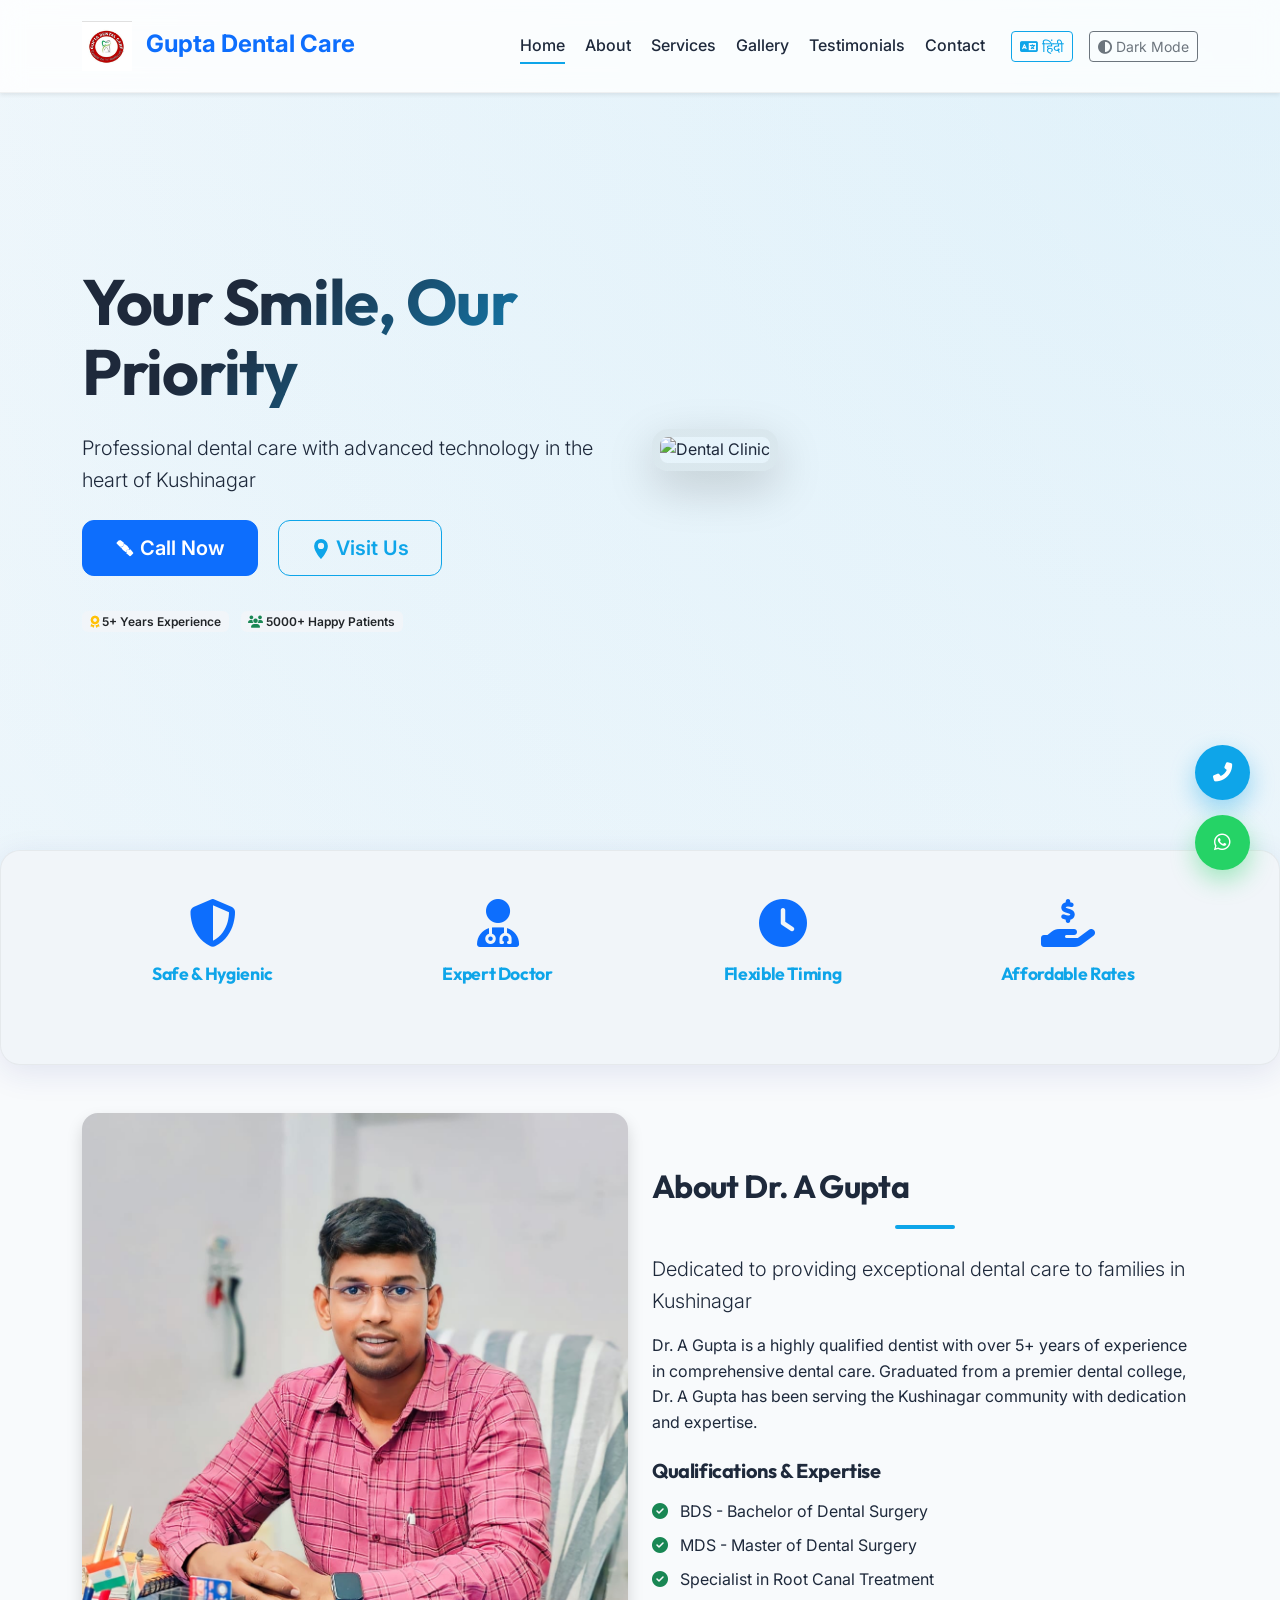
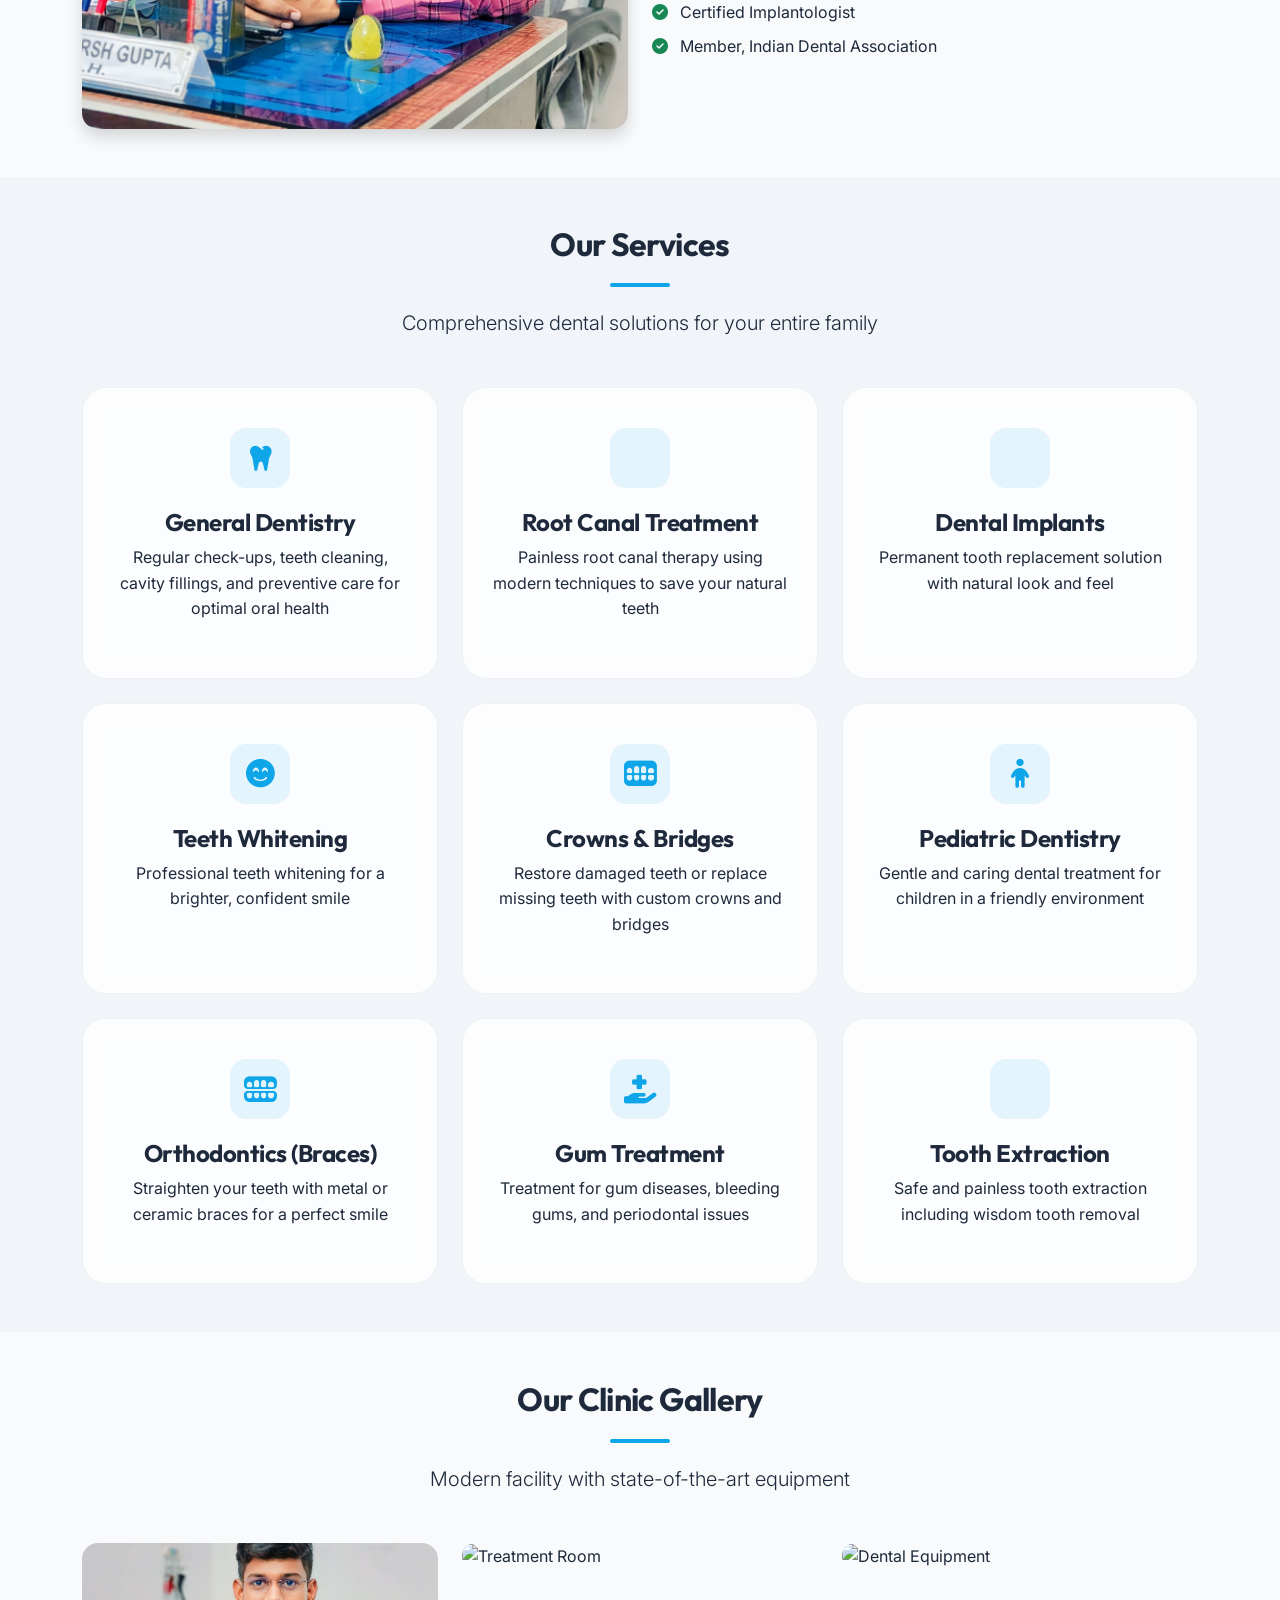
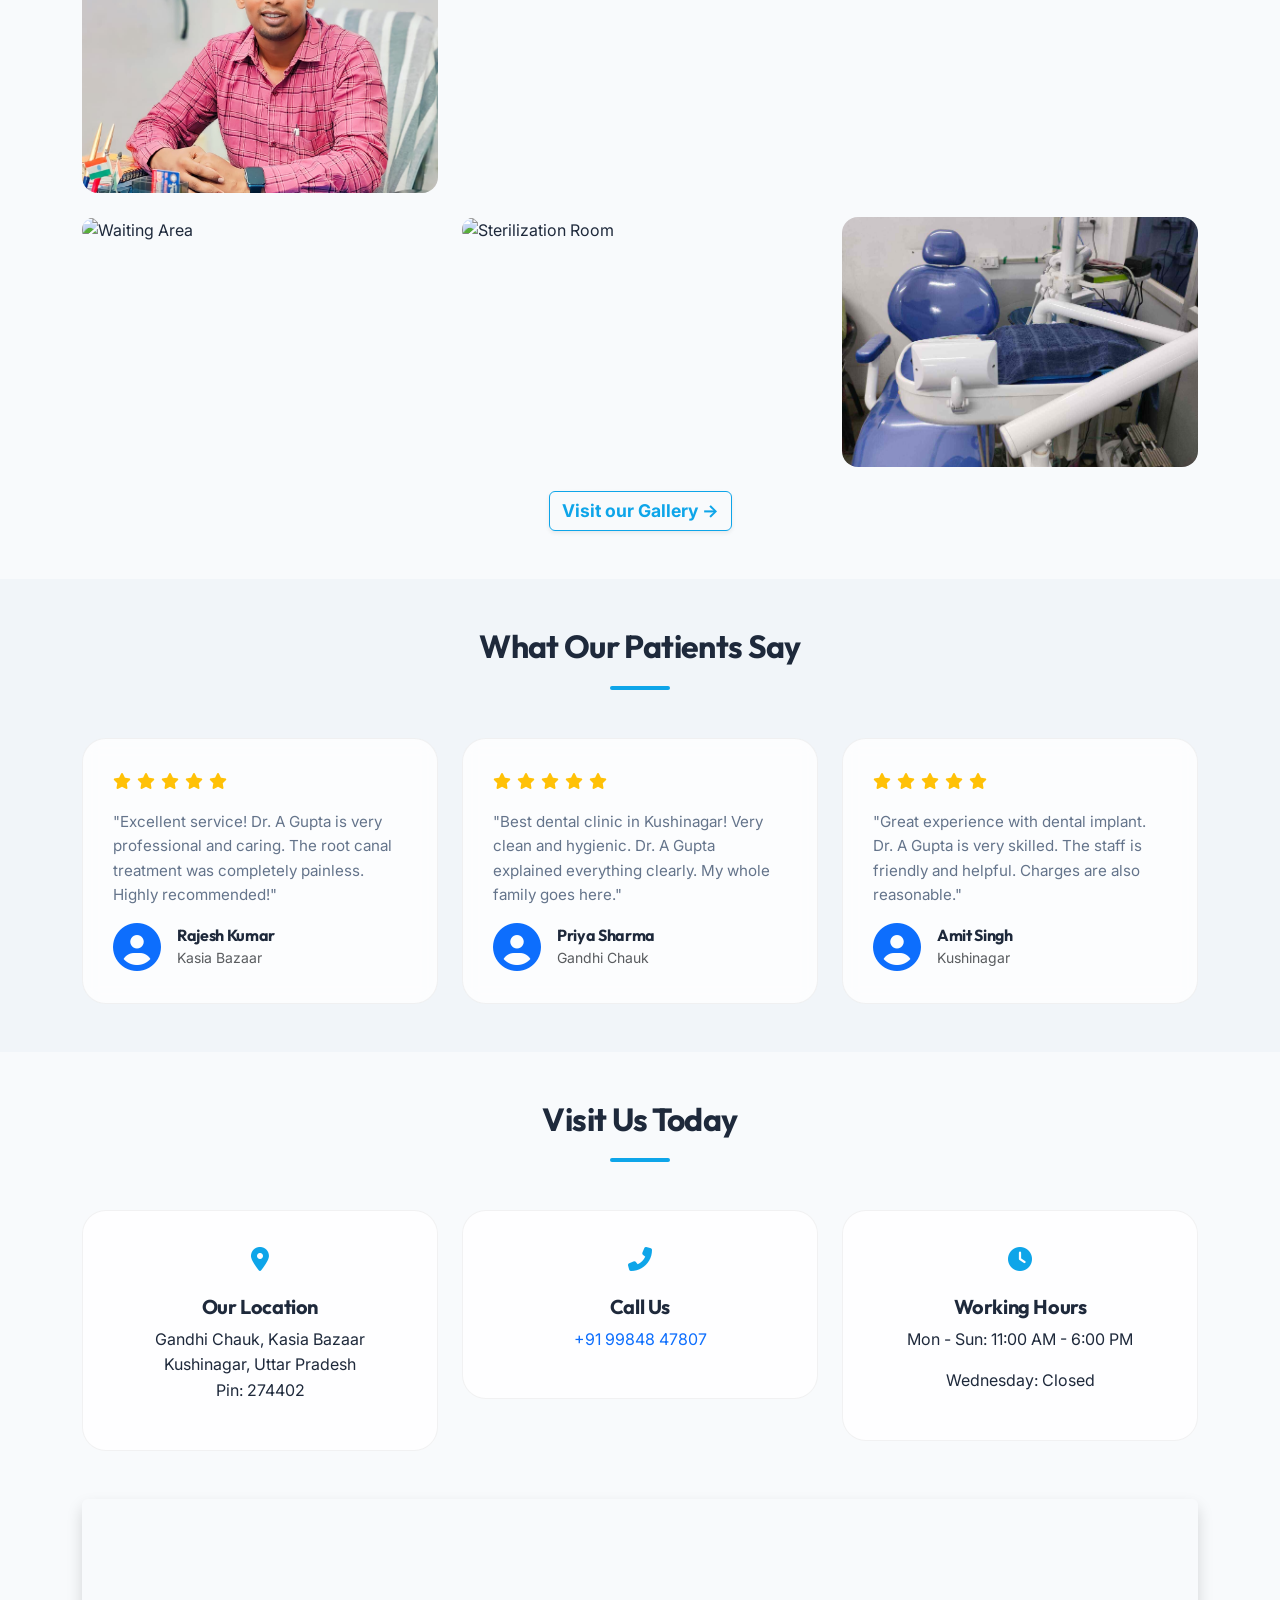
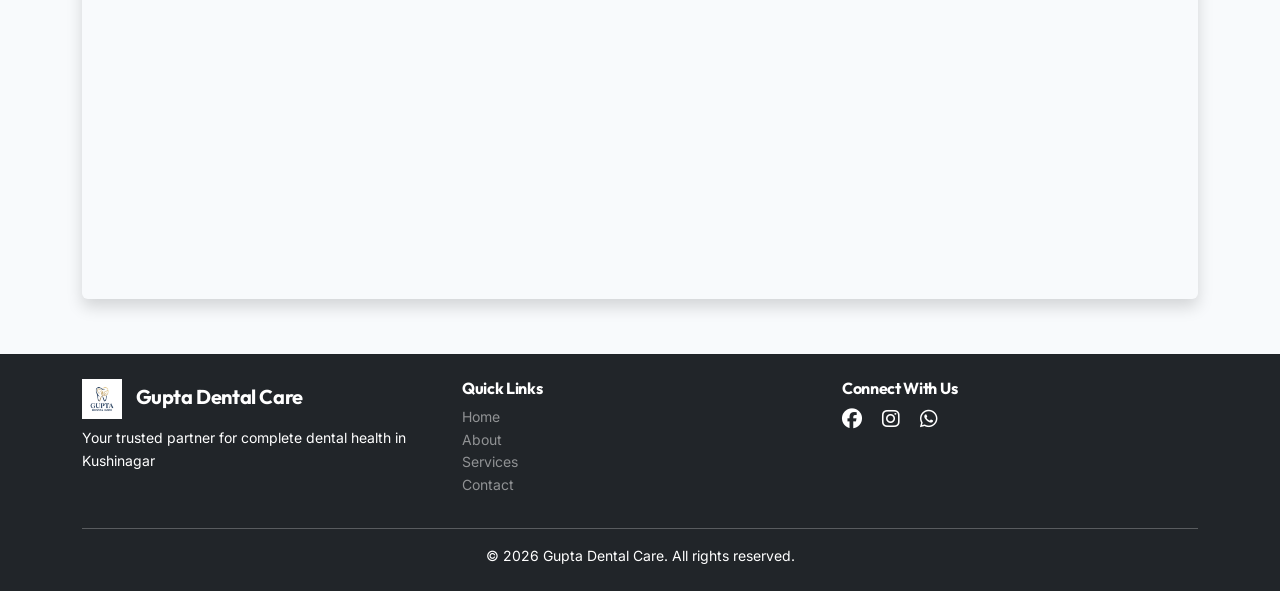
==== index.html @ ffca294f "Add files via upload" ====
<!DOCTYPE html>
<html lang="en">

<head>
    <meta charset="UTF-8">
    <meta name="viewport" content="width=device-width, initial-scale=1.0">
    <meta name="description"
        content="Gupta Dental Care - Professional Dental Services in Kushinagar. Best Dentist at Gandhi Chauk, Kasia Bazaar. Root Canal, Teeth Cleaning, Implants & More.">
    <meta name="keywords"
        content="dentist kushinagar, dental clinic kushinagar, gupta dental care, teeth cleaning kushinagar, root canal kushinagar, dental implants, kasia bazaar dentist">
    <title>Gupta Dental Care - Best Dentist in Kushinagar | Gandhi Chauk, Kasia Bazaar</title>

    <!-- Bootstrap CSS -->
    <link href="https://cdn.jsdelivr.net/npm/bootstrap@5.3.0/dist/css/bootstrap.min.css" rel="stylesheet">
    <!-- Font Awesome -->
    <link rel="stylesheet" href="https://cdnjs.cloudflare.com/ajax/libs/font-awesome/6.4.0/css/all.min.css">
    <!-- Google Fonts -->
    <link
        href="https://fonts.googleapis.com/css2?family=Outfit:wght@300;400;500;600;700;800&family=Inter:wght@300;400;500;600;700&family=Noto+Sans+Devanagari:wght@300;400;500;600;700&display=swap"
        rel="stylesheet">
    <!-- AOS Animation -->
    <link href="https://unpkg.com/aos@2.3.1/dist/aos.css" rel="stylesheet">
    <!-- Custom CSS -->
    <link rel="stylesheet" href="styles.css">
</head>

<body>

    <!-- Navigation -->
    <nav class="navbar navbar-expand-lg navbar-light bg-white fixed-top shadow-sm">
        <div class="container">
            <a class="navbar-brand" href="#home">
                <img src="1.1.1.1.jpg" alt="Gupta Dental Care" style="height: 50px; width: auto; ">
                <span class="ms-2 fw-bold text-primary">Gupta Dental Care</span>
            </a>
            <button class="navbar-toggler" type="button" data-bs-toggle="collapse" data-bs-target="#navbarNav"
                aria-label="Toggle navigation">
                <span class="navbar-toggler-icon"></span>
            </button>
            <div class="collapse navbar-collapse" id="navbarNav">
                <ul class="navbar-nav ms-auto align-items-center">
                    <li class="nav-item">
                        <a class="nav-link" href="#home" data-en="Home" data-hi="होम">Home</a>
                    </li>
                    <li class="nav-item">
                        <a class="nav-link" href="#about" data-en="About" data-hi="डॉक्टर के बारे में">About</a>
                    </li>
                    <li class="nav-item">
                        <a class="nav-link" href="#services" data-en="Services" data-hi="सेवाएं">Services</a>
                    </li>
                    <li class="nav-item">
                        <a class="nav-link" href="#gallery" data-en="Gallery" data-hi="गैलरी">Gallery</a>
                    </li>
                    <li class="nav-item">
                        <a class="nav-link" href="#testimonials" data-en="Testimonials"
                            data-hi="समीक्षा">Testimonials</a>
                    </li>
                    <li class="nav-item">
                        <a class="nav-link" href="#contact" data-en="Contact" data-hi="संपर्क">Contact</a>
                    </li>
                    <li class="nav-item ms-3">
                        <button class="btn btn-outline-primary btn-sm language-toggle" onclick="toggleLanguage()">
                            <i class="fas fa-language"></i> <span id="lang-text">हिंदी</span>
                        </button>
                    </li>
                    <li class="nav-item ms-3">
                        <button class="btn btn-outline-secondary btn-sm" id="bg-toggle"
                            onclick="toggleBackgroundMode()">
                            <i class="fas fa-adjust"></i> <span id="bg-mode-text">Light Mode</span>
                        </button>
                    </li>
                </ul>
            </div>
        </div>
    </nav>

    <!-- Hero Section -->
    <section id="home" class="hero-section">
        <div class="container">
            <div class="row align-items-center">
                <div class="col-lg-6">
                    <div class="hero-content">
                        <h1 class="display-4 fw-bold mb-4" data-en="Your Smile, Our Priority"
                            data-hi="आपकी मुस्कान, हमारी प्राथमिकता">
                            Your Smile, Our Priority
                        </h1>
                        <p class="lead mb-4"
                            data-en="Professional dental care with advanced technology in the heart of Kushinagar"
                            data-hi="कुशीनगर के केंद्र में उन्नत तकनीक के साथ पेशेवर दंत चिकित्सा देखभाल">
                            Professional dental care with advanced technology in the heart of Kushinagar
                        </p>
                        <div class="hero-buttons">
                            <a href="tel:+919984847807" class="btn btn-primary btn-lg me-3 mb-2">
                                <svg xmlns="http://www.w3.org/2000/svg" width="1em" height="1em" fill="currentColor"
                                    viewBox="0 0 16 16" style="vertical-align:middle;">
                                    <path
                                        d="M3.654 1.328a.678.678 0 0 1 .252-.287c.272-.176.637-.145.888.07l2.29 1.958c.329.282.445.76.267 1.153l-.805 1.684a.678.678 0 0 1-.746.39l-1.516-.304a11.72 11.72 0 0 0 5.292 5.292l-.304-1.516a.678.678 0 0 1 .39-.746l1.684-.805c.393-.178.87-.062 1.153.267l1.958 2.29c.215.251.246.616.07.888a13.684 13.684 0 0 1-2.01 2.01c-.272.176-.637.145-.888-.07l-2.29-1.958a.678.678 0 0 1-.267-1.153l.805-1.684a.678.678 0 0 1 .746-.39l1.516.304a11.72 11.72 0 0 0-5.292-5.292l.304 1.516a.678.678 0 0 1-.39.746l-1.684.805a.678.678 0 0 1-1.153-.267L1.328 3.654a.678.678 0 0 1 .07-.888 13.684 13.684 0 0 1 2.01-2.01z" />
                                </svg>
                                <span data-en="Call Now" data-hi="अभी कॉल करें">Call Now</span>
                            </a>
                            <a href="#contact" class="btn btn-outline-primary btn-lg mb-2">
                                <svg xmlns="http://www.w3.org/2000/svg" width="1em" height="1em" fill="currentColor"
                                    viewBox="0 0 16 16" style="vertical-align:middle;">
                                    <path
                                        d="M8 0a5.53 5.53 0 0 0-5.5 5.5c0 4.5 5.5 10.5 5.5 10.5s5.5-6 5.5-10.5A5.53 5.53 0 0 0 8 0zm0 8a2.5 2.5 0 1 1 0-5 2.5 2.5 0 0 1 0 5z" />
                                </svg>
                                <span data-en="Visit Us" data-hi="हमसे मिलें">Visit Us</span>
                            </a>
                        </div>
                        <div class="hero-badges mt-4">
                            <span class="badge bg-light text-dark me-2"
                                style="color:#383839;font-weight:600;text-shadow:0 1px 4px #fff6;"> <i
                                    class="fas fa-award text-warning"></i> 5+ Years Experience</span>
                            <span class="badge bg-light text-dark me-2"
                                style="color:#414243;font-weight:600;text-shadow:0 1px 4px #fff6;"> <i
                                    class="fas fa-users text-success"></i> 5000+ Happy Patients</span>
                        </div>
                    </div>
                </div>
                <div class="col-lg-6">
                    <div class="hero-image">
                        <img src="https://images.unsplash.com/photo-1606811971618-4486d14f3f99?w=800&h=600&fit=crop"
                            alt="Dental Clinic" class="img-fluid rounded-4 shadow-lg">
                    </div>
                </div>
            </div>
        </div>
    </section>

    <!-- Trust Section -->
    <section class="trust-section py-5 bg-light">
        <div class="container">
            <div class="row text-center">
                <div class="col-md-3 col-6 mb-4">
                    <div class="trust-item">
                        <i class="fas fa-shield-alt fa-3x text-primary mb-3"></i>
                        <h5 data-en="Safe & Hygienic" data-hi="सुरक्षित और स्वच्छ">Safe & Hygienic</h5>
                    </div>
                </div>
                <div class="col-md-3 col-6 mb-4">
                    <div class="trust-item">
                        <i class="fas fa-user-md fa-3x text-primary mb-3"></i>
                        <h5 data-en="Expert Doctor" data-hi="विशेषज्ञ डॉक्टर">Expert Doctor</h5>
                    </div>
                </div>
                <div class="col-md-3 col-6 mb-4">
                    <div class="trust-item">
                        <i class="fas fa-clock fa-3x text-primary mb-3"></i>
                        <h5 data-en="Flexible Timing" data-hi="लचीला समय">Flexible Timing</h5>
                    </div>
                </div>
                <div class="col-md-3 col-6 mb-4">
                    <div class="trust-item">
                        <i class="fas fa-hand-holding-usd fa-3x text-primary mb-3"></i>
                        <h5 data-en="Affordable Rates" data-hi="किफायती दरें">Affordable Rates</h5>
                    </div>
                </div>
            </div>
        </div>
    </section>

    <!-- About Section -->
    <section id="about" class="py-5">
        <div class="container">
            <div class="row align-items-center">
                <div class="col-lg-6 mb-4 mb-lg-0">
                    <img src="Dr. A Gupta.jpeg" alt="Dr. A Gupta" class="img-fluid rounded-4 shadow">
                </div>
                <div class="col-lg-6">
                    <div class="section-title mb-4">
                        <h2 class="fw-bold" data-en="About Dr. A Gupta" data-hi="डॉ. ए गुप्ता के बारे में">About Dr. A
                            Gupta</h2>
                        <div class="title-border"></div>
                    </div>
                    <p class="lead" data-en="Dedicated to providing exceptional dental care to families in Kushinagar"
                        data-hi="कुशीनगर में परिवारों को असाधारण दंत चिकित्सा देखभाल प्रदान करने के लिए समर्पित">
                        Dedicated to providing exceptional dental care to families in Kushinagar
                    </p>
                    <p data-en="Dr. A Gupta is a highly qualified dentist with over 5+ years of experience in comprehensive dental care. Graduated from a premier dental college, Dr. A Gupta has been serving the Kushinagar community with dedication and expertise."
                        data-hi="डॉ. ए गुप्ता व्यापक दंत चिकित्सा देखभाल में 5+ से अधिक वर्षों के अनुभव के साथ एक उच्च योग्य दंत चिकित्सक हैं। एक प्रमुख दंत चिकित्सा कॉलेज से स्नातक, डॉ. ए गुप्ता समर्पण और विशेषज्ञता के साथ कुशीनगर समुदाय की सेवा कर रहे हैं।">
                        Dr. A Gupta is a highly qualified dentist with over 5+ years of experience in comprehensive
                        dental care. Graduated from a premier dental college, Dr. A Gupta has been serving the
                        Kushinagar community with dedication and expertise.
                    </p>

                    <div class="qualifications mt-4">
                        <h5 class="fw-bold mb-3" data-en="Qualifications & Expertise" data-hi="योग्यता और विशेषज्ञता">
                            Qualifications & Expertise</h5>
                        <ul class="list-unstyled">
                            <li class="mb-2"><i class="fas fa-check-circle text-success me-2"></i> BDS - Bachelor of
                                Dental Surgery</li>
                            <li class="mb-2"><i class="fas fa-check-circle text-success me-2"></i> MDS - Master of
                                Dental Surgery</li>
                            <li class="mb-2"><i class="fas fa-check-circle text-success me-2"></i> <span
                                    data-en="Specialist in Root Canal Treatment"
                                    data-hi="रूट कैनाल उपचार में विशेषज्ञ">Specialist in Root Canal Treatment</span>
                            </li>
                            <li class="mb-2"><i class="fas fa-check-circle text-success me-2"></i> <span
                                    data-en="Certified Implantologist" data-hi="प्रमाणित इम्प्लांटोलॉजिस्ट">Certified
                                    Implantologist</span></li>
                            <li class="mb-2"><i class="fas fa-check-circle text-success me-2"></i> <span
                                    data-en="Member, Indian Dental Association"
                                    data-hi="सदस्य, भारतीय दंत चिकित्सा संघ">Member, Indian Dental Association</span>
                            </li>
                        </ul>
                    </div>
                </div>
            </div>
        </div>
    </section>

    <!-- Services Section -->
    <section id="services" class="py-5 bg-light">
        <div class="container">
            <div class="section-title text-center mb-5">
                <h2 class="fw-bold" data-en="Our Services" data-hi="हमारी सेवाएं">Our Services</h2>
                <div class="title-border mx-auto"></div>
                <p class="lead mt-3" data-en="Comprehensive dental solutions for your entire family"
                    data-hi="आपके पूरे परिवार के लिए व्यापक दंत चिकित्सा समाधान">
                    Comprehensive dental solutions for your entire family
                </p>
            </div>

            <div class="row g-4">
                <div class="col-lg-4 col-md-6">
                    <div class="service-card text-center h-100">
                        <div class="service-icon">
                            <i class="fas fa-tooth"></i>
                        </div>
                        <h4 data-en="General Dentistry" data-hi="सामान्य दंत चिकित्सा">General Dentistry</h4>
                        <p data-en="Regular check-ups, teeth cleaning, cavity fillings, and preventive care for optimal oral health"
                            data-hi="नियमित जांच, दांतों की सफाई, कैविटी भरना और इष्टतम मौखिक स्वास्थ्य के लिए निवारक देखभाल">
                            Regular check-ups, teeth cleaning, cavity fillings, and preventive care for optimal oral
                            health
                        </p>
                    </div>
                </div>

                <div class="col-lg-4 col-md-6">
                    <div class="service-card text-center h-100">
                        <div class="service-icon">
                            <i class="fas fa-tooth-plus"></i>
                        </div>
                        <h4 data-en="Root Canal Treatment" data-hi="रूट कैनाल उपचार">Root Canal Treatment</h4>
                        <p data-en="Painless root canal therapy using modern techniques to save your natural teeth"
                            data-hi="आपके प्राकृतिक दांतों को बचाने के लिए आधुनिक तकनीकों का उपयोग करके दर्द रहित रूट कैनाल थेरेपी">
                            Painless root canal therapy using modern techniques to save your natural teeth
                        </p>
                    </div>
                </div>

                <div class="col-lg-4 col-md-6">
                    <div class="service-card text-center h-100">
                        <div class="service-icon">
                            <i class="fas fa-tooth-scan"></i>
                        </div>
                        <h4 data-en="Dental Implants" data-hi="डेंटल इम्प्लांट्स">Dental Implants</h4>
                        <p data-en="Permanent tooth replacement solution with natural look and feel"
                            data-hi="प्राकृतिक रूप और अनुभव के साथ स्थायी दांत प्रतिस्थापन समाधान">
                            Permanent tooth replacement solution with natural look and feel
                        </p>
                    </div>
                </div>

                <div class="col-lg-4 col-md-6">
                    <div class="service-card text-center h-100">
                        <div class="service-icon">
                            <i class="fas fa-smile-beam"></i>
                        </div>
                        <h4 data-en="Teeth Whitening" data-hi="दांतों की सफेदी">Teeth Whitening</h4>
                        <p data-en="Professional teeth whitening for a brighter, confident smile"
                            data-hi="एक उज्जवल, आत्मविश्वास भरी मुस्कान के लिए पेशेवर दांत सफेदी">
                            Professional teeth whitening for a brighter, confident smile
                        </p>
                    </div>
                </div>

                <div class="col-lg-4 col-md-6">
                    <div class="service-card text-center h-100">
                        <div class="service-icon">
                            <i class="fas fa-teeth"></i>
                        </div>
                        <h4 data-en="Crowns & Bridges" data-hi="क्राउन और ब्रिज">Crowns & Bridges</h4>
                        <p data-en="Restore damaged teeth or replace missing teeth with custom crowns and bridges"
                            data-hi="कस्टम क्राउन और ब्रिज के साथ क्षतिग्रस्त दांतों को बहाल करें या लापता दांतों को बदलें">
                            Restore damaged teeth or replace missing teeth with custom crowns and bridges
                        </p>
                    </div>
                </div>

                <div class="col-lg-4 col-md-6">
                    <div class="service-card text-center h-100">
                        <div class="service-icon">
                            <i class="fas fa-child"></i>
                        </div>
                        <h4 data-en="Pediatric Dentistry" data-hi="बाल दंत चिकित्सा">Pediatric Dentistry</h4>
                        <p data-en="Gentle and caring dental treatment for children in a friendly environment"
                            data-hi="एक मित्रवत वातावरण में बच्चों के लिए कोमल और देखभाल भरा दंत उपचार">
                            Gentle and caring dental treatment for children in a friendly environment
                        </p>
                    </div>
                </div>

                <div class="col-lg-4 col-md-6">
                    <div class="service-card text-center h-100">
                        <div class="service-icon">
                            <i class="fas fa-teeth-open"></i>
                        </div>
                        <h4 data-en="Orthodontics (Braces)" data-hi="ऑर्थोडॉन्टिक्स (ब्रेसेस)">Orthodontics (Braces)
                        </h4>
                        <p data-en="Straighten your teeth with metal or ceramic braces for a perfect smile"
                            data-hi="एक आदर्श मुस्कान के लिए धातु या सिरेमिक ब्रेसिज़ के साथ अपने दांतों को सीधा करें">
                            Straighten your teeth with metal or ceramic braces for a perfect smile
                        </p>
                    </div>
                </div>

                <div class="col-lg-4 col-md-6">
                    <div class="service-card text-center h-100">
                        <div class="service-icon">
                            <i class="fas fa-hand-holding-medical"></i>
                        </div>
                        <h4 data-en="Gum Treatment" data-hi="मसूड़ों का उपचार">Gum Treatment</h4>
                        <p data-en="Treatment for gum diseases, bleeding gums, and periodontal issues"
                            data-hi="मसूड़ों की बीमारियों, मसूड़ों से खून आना और पीरियोडोंटल समस्याओं के लिए उपचार">
                            Treatment for gum diseases, bleeding gums, and periodontal issues
                        </p>
                    </div>
                </div>

                <div class="col-lg-4 col-md-6">
                    <div class="service-card text-center h-100">
                        <div class="service-icon">
                            <i class="fas fa-tooth-broken"></i>
                        </div>
                        <h4 data-en="Tooth Extraction" data-hi="दांत निकालना">Tooth Extraction</h4>
                        <p data-en="Safe and painless tooth extraction including wisdom tooth removal"
                            data-hi="ज्ञान दांत हटाने सहित सुरक्षित और दर्द रहित दांत निष्कर्षण">
                            Safe and painless tooth extraction including wisdom tooth removal
                        </p>
                    </div>
                </div>
            </div>
        </div>
    </section>

    <!-- Gallery Section -->
    <section id="gallery" class="py-5">
        <div class="container">
            <div class="section-title text-center mb-5">
                <h2 class="fw-bold" data-en="Our Clinic Gallery" data-hi="हमारा क्लिनिक गैलरी">Our Clinic Gallery</h2>
                <div class="title-border mx-auto"></div>
                <p class="lead mt-3" data-en="Modern facility with state-of-the-art equipment"
                    data-hi="अत्याधुनिक उपकरणों के साथ आधुनिक सुविधा">
                    Modern facility with state-of-the-art equipment
                </p>
            </div>
            <!-- Gallery Popup Modal -->
            <div id="galleryPopup"
                style="display:none; position:fixed; left:50%; bottom:30px; transform:translateX(-50%); background:#292929; color:#fff; border-radius:16px; box-shadow:0 4px 32px #000; padding:24px 32px; z-index:2000; min-width:260px; text-align:center;">
                <span style="font-size:1.1rem; font-weight:600;">See all clinic photos in our full gallery!</span><br>
                <a href="gallery.html" class="btn btn-primary mt-3">Open Full Gallery</a>
                <button id="closeGalleryPopup"
                    style="position:absolute; top:8px; right:16px; background:none; border:none; color:#fff; font-size:1.5rem; cursor:pointer;">&times;</button>
            </div>

            <div class="row g-4">
                <div class="col-lg-4 col-md-6">
                    <div class="gallery-item">
                        <img src="Dr. A Gupta.jpeg" alt="Clinic Reception" class="img-fluid rounded">
                        <div class="gallery-overlay">
                            <h5 data-en="Reception Area" data-hi="रिसेप्शन क्षेत्र">Reception Area</h5>
                        </div>
                    </div>
                </div>
                <div class="col-lg-4 col-md-6">
                    <div class="gallery-item">
                        <img src="https://images.unsplash.com/photo-1588776814546-1ffcf47267a5?w=600&h=400&fit=crop"
                            alt="Treatment Room" class="img-fluid rounded">
                        <div class="gallery-overlay">
                            <h5 data-en="Treatment Room" data-hi="उपचार कक्ष">Treatment Room</h5>
                        </div>
                    </div>
                </div>
                <div class="col-lg-4 col-md-6">
                    <div class="gallery-item">
                        <img src="https://images.unsplash.com/photo-1598256989800-fe5f95da9787?w=600&h=400&fit=crop"
                            alt="Dental Equipment" class="img-fluid rounded">
                        <div class="gallery-overlay">
                            <h5 data-en="Advanced Equipment" data-hi="उन्नत उपकरण">Advanced Equipment</h5>
                        </div>
                    </div>
                </div>
                <div class="col-lg-4 col-md-6">
                    <div class="gallery-item">
                        <img src="https://images.unsplash.com/photo-1606811841689-23dfddce3e95?w=600&h=400&fit=crop"
                            alt="Waiting Area" class="img-fluid rounded">
                        <div class="gallery-overlay">
                            <h5 data-en="Waiting Area" data-hi="प्रतीक्षालय">Waiting Area</h5>
                        </div>
                    </div>
                </div>
                <div class="col-lg-4 col-md-6">
                    <div class="gallery-item">
                        <img src="https://images.unsplash.com/photo-1631217868264-e5b90bb7e133?w=600&h=400&fit=crop"
                            alt="Sterilization Room" class="img-fluid rounded">
                        <div class="gallery-overlay">
                            <h5 data-en="Sterilization Area" data-hi="नसबंदी क्षेत्र">Sterilization Area</h5>
                        </div>
                    </div>
                </div>
                <div class="col-lg-4 col-md-6">
                    <div class="gallery-item">
                        <img src="1.1.1.2.jpg" alt="Dental Chair" class="img-fluid rounded">
                        <div class="gallery-overlay">
                            <h5 data-en="Treatment Chair" data-hi="उपचार कुर्सी">Treatment Chair</h5>
                        </div>
                    </div>
                </div>
            </div>
            <div class="text-center mt-4">
                <button id="visitGalleryBtn" class="btn btn-outline-primary shadow-sm"
                    style="font-weight:700; font-size:1.1rem;">Visit our Gallery &rarr;</button>
            </div>
        </div>
    </section>

    <!-- Testimonials Section -->
    <section id="testimonials" class="py-5 bg-light">
        <div class="container">
            <div class="section-title text-center mb-5">
                <h2 class="fw-bold" data-en="What Our Patients Say" data-hi="हमारे मरीज क्या कहते हैं">What Our Patients
                    Say</h2>
                <div class="title-border mx-auto"></div>
            </div>

            <div class="row g-4">
                <div class="col-lg-4 col-md-6">
                    <div class="testimonial-card">
                        <div class="rating mb-3">
                            <i class="fas fa-star text-warning"></i>
                            <i class="fas fa-star text-warning"></i>
                            <i class="fas fa-star text-warning"></i>
                            <i class="fas fa-star text-warning"></i>
                            <i class="fas fa-star text-warning"></i>
                        </div>
                        <p class="testimonial-text"
                            data-en="Excellent service! Dr. A Gupta is very professional and caring. The root canal treatment was completely painless. Highly recommended!"
                            data-hi="उत्कृष्ट सेवा! डॉ. ए गुप्ता बहुत पेशेवर और देखभाल करने वाले हैं। रूट कैनाल उपचार पूरी तरह से दर्द रहित था। अत्यधिक अनुशंसित!">
                            "Excellent service! Dr. A Gupta is very professional and caring. The root canal treatment
                            was completely painless. Highly recommended!"
                        </p>
                        <div class="d-flex align-items-center mt-3">
                            <div class="testimonial-avatar me-3">
                                <i class="fas fa-user-circle fa-3x text-primary"></i>
                            </div>
                            <div>
                                <h6 class="mb-0">Rajesh Kumar</h6>
                                <small class="text-muted">Kasia Bazaar</small>
                            </div>
                        </div>
                    </div>
                </div>

                <div class="col-lg-4 col-md-6">
                    <div class="testimonial-card">
                        <div class="rating mb-3">
                            <i class="fas fa-star text-warning"></i>
                            <i class="fas fa-star text-warning"></i>
                            <i class="fas fa-star text-warning"></i>
                            <i class="fas fa-star text-warning"></i>
                            <i class="fas fa-star text-warning"></i>
                        </div>
                        <p class="testimonial-text"
                            data-en="Best dental clinic in Kushinagar! Very clean and hygienic. Dr. A Gupta explained everything clearly. My whole family goes here."
                            data-hi="कुशीनगर में सबसे अच्छा डेंटल क्लिनिक! बहुत साफ और स्वच्छ। डॉ. ए गुप्ता ने सब कुछ स्पष्ट रूप से समझाया। मेरा पूरा परिवार यहाँ जाता है।">
                            "Best dental clinic in Kushinagar! Very clean and hygienic. Dr. A Gupta explained everything
                            clearly. My whole family goes here."
                        </p>
                        <div class="d-flex align-items-center mt-3">
                            <div class="testimonial-avatar me-3">
                                <i class="fas fa-user-circle fa-3x text-primary"></i>
                            </div>
                            <div>
                                <h6 class="mb-0">Priya Sharma</h6>
                                <small class="text-muted">Gandhi Chauk</small>
                            </div>
                        </div>
                    </div>
                </div>

                <div class="col-lg-4 col-md-6">
                    <div class="testimonial-card">
                        <div class="rating mb-3">
                            <i class="fas fa-star text-warning"></i>
                            <i class="fas fa-star text-warning"></i>
                            <i class="fas fa-star text-warning"></i>
                            <i class="fas fa-star text-warning"></i>
                            <i class="fas fa-star text-warning"></i>
                        </div>
                        <p class="testimonial-text"
                            data-en="Great experience with dental implant. Dr. A Gupta is very skilled. The staff is friendly and helpful. Charges are also reasonable."
                            data-hi="डेंटल इम्प्लांट के साथ बहुत अच्छा अनुभव। डॉ. ए गुप्ता बहुत कुशल हैं। स्टाफ मित्रवत और सहायक है। शुल्क भी उचित हैं।">
                            "Great experience with dental implant. Dr. A Gupta is very skilled. The staff is friendly
                            and helpful. Charges are also reasonable."
                        </p>
                        <div class="d-flex align-items-center mt-3">
                            <div class="testimonial-avatar me-3">
                                <i class="fas fa-user-circle fa-3x text-primary"></i>
                            </div>
                            <div>
                                <h6 class="mb-0">Amit Singh</h6>
                                <small class="text-muted">Kushinagar</small>
                            </div>
                        </div>
                    </div>
                </div>
            </div>
        </div>
    </section>

    <!-- Contact Section -->
    <section id="contact" class="py-5">
        <div class="container">
            <div class="section-title text-center mb-5">
                <h2 class="fw-bold" data-en="Visit Us Today" data-hi="आज हमसे मिलें">Visit Us Today</h2>
                <div class="title-border mx-auto"></div>
            </div>

            <div class="row g-4">
                <div class="col-lg-4">
                    <div class="contact-card text-center">
                        <div class="contact-icon">
                            <i class="fas fa-map-marker-alt"></i>
                        </div>
                        <h5 data-en="Our Location" data-hi="हमारा स्थान">Our Location</h5>
                        <p>Gandhi Chauk, Kasia Bazaar<br>Kushinagar, Uttar Pradesh<br>Pin: 274402</p>
                    </div>
                </div>

                <div class="col-lg-4">
                    <div class="contact-card text-center">
                        <div class="contact-icon">
                            <i class="fas fa-phone-alt"></i>
                        </div>
                        <h5 data-en="Call Us" data-hi="हमें कॉल करें">Call Us</h5>
                        <p><a href="tel:+919984847807" class="text-decoration-none">+91 99848 47807</a><br>
                        </p>
                    </div>
                </div>

                <div class="col-lg-4">
                    <div class="contact-card text-center">
                        <div class="contact-icon">
                            <i class="fas fa-clock"></i>
                        </div>
                        <h5 data-en="Working Hours" data-hi="काम के घंटे">Working Hours</h5>
                        <p data-en="Mon - Sun: 11:00 AM - 6:00 PM" data-hi="सोम - रवि: सुबह 11:00 - शाम 6:00">Mon - Sun:
                            11:00 AM - 6:00 PM</p>
                        <p data-en="Wednesday: Closed" data-hi="बुधवार: बंद">Wednesday: Closed</p>
                    </div>
                </div>
            </div>

            <!-- Google Map -->
            <div class="row mt-5">
                <div class="col-12">
                    <div class="map-container">
                        <iframe
                            src="https://www.google.com/maps/embed?pb=!1m18!1m12!1m3!1d3558.932578654321!2d83.9116056!3d26.7513826!2m3!1f0!2f0!3f0!3m2!1i1024!2i768!4f13.1!3m3!1m2!1s0x3993eb2c930c540b%3A0xbfa59c15759c338b!2sGupta%20Dental%20Care!5e0!3m2!1sen!2sin!4v1673600000000!5m2!1sen!2sin"
                            width="100%" height="400" style="border:0;" allowfullscreen="" loading="lazy"
                            class="rounded shadow"></iframe>
                    </div>
                </div>
            </div>
        </div>
    </section>

    <!-- Footer -->
    <footer class="bg-dark text-white py-4">
        <div class="container">
            <div class="row">
                <div class="col-md-4 mb-3 mb-md-0">
                    <h5><img src="logo.png" alt="Gupta Dental Care"
                            style="height: 40px; width: auto; margin-right: 10px; vertical-align: middle;"> Gupta Dental
                        Care</h5>
                    <p class="small" data-en="Your trusted partner for complete dental health in Kushinagar"
                        data-hi="कुशीनगर में संपूर्ण दंत स्वास्थ्य के लिए आपका विश्वसनीय साथी">
                        Your trusted partner for complete dental health in Kushinagar
                    </p>
                </div>
                <div class="col-md-4 mb-3 mb-md-0">
                    <h6 data-en="Quick Links" data-hi="त्वरित लिंक">Quick Links</h6>
                    <ul class="list-unstyled small">
                        <li><a href="#home" class="text-white-50 text-decoration-none" data-en="Home"
                                data-hi="होम">Home</a></li>
                        <li><a href="#about" class="text-white-50 text-decoration-none" data-en="About"
                                data-hi="डॉक्टर के बारे में">About</a></li>
                        <li><a href="#services" class="text-white-50 text-decoration-none" data-en="Services"
                                data-hi="सेवाएं">Services</a></li>
                        <li><a href="#contact" class="text-white-50 text-decoration-none" data-en="Contact"
                                data-hi="संपर्क">Contact</a></li>
                    </ul>
                </div>
                <div class="col-md-4">
                    <h6 data-en="Connect With Us" data-hi="हमसे जुड़ें">Connect With Us</h6>
                    <div class="social-links">
                        <a href="https://www.facebook.com/people/Gupta-Dental-Care/100083342202190/" target="_blank" rel="noopener" class="text-white me-3"
                            title="Facebook"><i class="fab fa-facebook fa-lg" aria-hidden="true"></i><span
                                class="visually-hidden">Facebook</span></a>
                        <a href="https://www.instagram.com/guptadentalcare/" target="_blank" rel="noopener" class="text-white me-3"
                            title="Instagram"><i class="fab fa-instagram fa-lg" aria-hidden="true"></i><span
                                class="visually-hidden">Instagram</span></a>
                        <a href="https://wa.me/919984847807?text=Hello%20Dr.%20A%20Gupta,%20I%20would%20like%20to%20book%20an%20appointment"
                            target="_blank" rel="noopener" class="text-white" title="WhatsApp"><i
                                class="fab fa-whatsapp fa-lg" aria-hidden="true"></i><span
                                class="visually-hidden">WhatsApp</span></a>
                    </div>
                </div>
            </div>
            <hr class="bg-white my-3">
            <div class="text-center small">
                <p class="mb-0">&copy; 2026 Gupta Dental Care. <span data-en="All rights reserved."
                        data-hi="सर्वाधिकार सुरक्षित।">All rights reserved.</span></p>
            </div>
        </div>
    </footer>

    <!-- Floating Action Buttons -->
    <div class="floating-buttons">
        <a href="tel:+919984847807" class="floating-btn call-btn" title="Call Now">
            <i class="fas fa-phone-alt"></i>
        </a>
        <a href="https://wa.me/919984847807?text=Hello%20Dr.%20A%20Gupta,%20I%20would%20like%20to%20book%20an%20appointment"
            target="_blank" rel="noopener" class="floating-btn whatsapp-btn" title="WhatsApp">
            <i class="fab fa-whatsapp"></i>
        </a>
    </div>

    <!-- Bootstrap JS -->
    <script src="https://cdn.jsdelivr.net/npm/bootstrap@5.3.0/dist/js/bootstrap.bundle.min.js"></script>
    <!-- AOS JS -->
    <script src="https://unpkg.com/aos@2.3.1/dist/aos.js"></script>
    <!-- Custom JS -->
    <script src="script.js"></script>
    <script>
        AOS.init({
            duration: 800,
            once: true,
            offset: 100
        });
    </script>
</body>

</html>
---- styles.css ----
/* 
=====================================================
Gupta Dental Care - Premium Modern Design System
Aesthetics: Rich, Bold, Glassmorphic, and Responsive
=====================================================
*/

:root {
    /* Colors */
    --primary: #0EA5E9;
    --primary-dark: #0284C7;
    --secondary: #F59E0B;
    --accent: #10B981;

    /* Dark Mode Defaults */
    --bg-body: #0F172A;
    --bg-surface: rgba(30, 41, 59, 0.7);
    --text-main: #F8FAFC;
    --text-muted: #94A3B8;
    --border-glass: rgba(255, 255, 255, 0.1);
    --shadow-glass: 0 8px 32px 0 rgba(0, 0, 0, 0.37);
    --nav-bg: rgba(15, 23, 42, 0.8);

    /* Transition */
    --transition: all 0.4s cubic-bezier(0.4, 0, 0.2, 1);
}

/* Light Mode Overrides */
body.light-mode {
    --bg-body: #F8FAFC;
    --bg-surface: rgba(255, 255, 255, 0.8);
    --text-main: #1E293B;
    --text-muted: #64748B;
    --border-glass: rgba(0, 0, 0, 0.05);
    --shadow-glass: 0 8px 32px 0 rgba(31, 38, 135, 0.1);
    --nav-bg: rgba(255, 255, 255, 0.8);
}

/* ==================== Reset & Base ==================== */
* {
    margin: 0;
    padding: 0;
    box-sizing: border-box;
}

body {
    font-family: 'Inter', 'Noto Sans Devanagari', sans-serif;
    background-color: var(--bg-body);
    color: var(--text-main);
    line-height: 1.6;
    overflow-x: hidden;
    transition: background-color 0.5s ease, color 0.5s ease;
}

h1,
h2,
h3,
h4,
h5,
h6 {
    font-family: 'Outfit', sans-serif;
    font-weight: 700;
    letter-spacing: -0.02em;
}

section {
    padding: 100px 0;
}

.title-border {
    width: 60px;
    height: 4px;
    background: var(--primary);
    margin: 20px auto;
    border-radius: 2px;
}

/* ==================== Navigation ==================== */
.navbar {
    background: var(--nav-bg) !important;
    backdrop-filter: blur(12px);
    -webkit-backdrop-filter: blur(12px);
    border-bottom: 1px solid var(--border-glass);
    padding: 1rem 0;
    transition: var(--transition);
}

.navbar-brand {
    font-size: 1.5rem;
    color: var(--primary) !important;
}

.nav-link {
    color: var(--text-main) !important;
    font-weight: 500;
    margin: 0 10px;
    position: relative;
    padding: 5px 0 !important;
}

.nav-link::after {
    content: '';
    position: absolute;
    bottom: 0;
    left: 0;
    width: 0;
    height: 2px;
    background: var(--primary);
    transition: var(--transition);
}

.nav-link:hover::after,
.nav-link.active::after {
    width: 100%;
}

.nav-link:hover {
    color: var(--primary) !important;
}

/* ==================== Hero Section ==================== */
.hero-section {
    min-height: 100vh;
    display: flex;
    align-items: center;
    background: radial-gradient(circle at top right, rgba(14, 165, 233, 0.1), transparent),
        radial-gradient(circle at bottom left, rgba(14, 165, 233, 0.05), transparent);
    padding-top: 100px;
}

.hero-content h1 {
    font-size: clamp(2.5rem, 5vw, 4rem);
    line-height: 1.1;
    margin-bottom: 1.5rem;
    background: linear-gradient(135deg, var(--text-main) 30%, var(--primary));
    -webkit-background-clip: text;
    -webkit-text-fill-color: transparent;
}

.hero-buttons .btn {
    padding: 12px 32px;
    border-radius: 12px;
    font-weight: 600;
    transform: translateY(0);
    transition: var(--transition);
}

.hero-buttons .btn:hover {
    transform: translateY(-5px);
    box-shadow: 0 10px 20px -10px var(--primary);
}

.hero-image img {
    border: 8px solid var(--border-glass);
    box-shadow: var(--shadow-glass);
    animation: float 6s ease-in-out infinite;
}

@keyframes float {

    0%,
    100% {
        transform: translateY(0);
    }

    50% {
        transform: translateY(-20px);
    }
}

/* ==================== Trust Section ==================== */
.trust-section {
    background: var(--bg-surface);
    backdrop-filter: blur(10px);
    border: 1px solid var(--border-glass);
    margin-top: -50px;
    border-radius: 20px;
    box-shadow: var(--shadow-glass);
    z-index: 10;
    position: relative;
}

.trust-item h5 {
    font-size: 1.1rem;
    color: var(--primary);
}

/* ==================== Service Cards ==================== */
.service-card {
    background: var(--bg-surface);
    backdrop-filter: blur(8px);
    border: 1px solid var(--border-glass);
    padding: 40px 30px;
    border-radius: 24px;
    height: 100%;
    transition: var(--transition);
    position: relative;
    overflow: hidden;
}

.service-card::before {
    content: '';
    position: absolute;
    top: 0;
    left: 0;
    width: 100%;
    height: 100%;
    background: linear-gradient(135deg, transparent, rgba(14, 165, 233, 0.05));
    opacity: 0;
    transition: var(--transition);
}

.service-card:hover {
    transform: translateY(-10px);
    border-color: var(--primary);
    box-shadow: var(--shadow-glass);
}

.service-card:hover::before {
    opacity: 1;
}

.service-icon {
    width: 60px;
    height: 60px;
    background: rgba(14, 165, 233, 0.1);
    color: var(--primary);
    border-radius: 16px;
    display: flex;
    align-items: center;
    justify-content: center;
    font-size: 1.8rem;
    margin: 0 auto 20px;
    transition: var(--transition);
}

.service-card:hover .service-icon {
    background: var(--primary);
    color: white;
    transform: rotate(10deg);
}

/* ==================== Testimonials ==================== */
.testimonial-card {
    background: var(--bg-surface);
    backdrop-filter: blur(8px);
    border: 1px solid var(--border-glass);
    padding: 30px;
    border-radius: 24px;
    height: 100%;
    transition: var(--transition);
}

.testimonial-card:hover {
    box-shadow: var(--shadow-glass);
}

.rating i {
    color: var(--secondary);
    margin-right: 2px;
}

.testimonial-text {
    font-size: 0.95rem;
    color: var(--text-muted);
}

/* ==================== Contact & Footer ==================== */
.contact-card {
    background: var(--bg-surface);
    border: 1px solid var(--border-glass);
    padding: 30px;
    border-radius: 24px;
    transition: var(--transition);
}

.contact-icon {
    color: var(--primary);
    font-size: 1.5rem;
    margin-bottom: 15px;
}

footer {
    background: var(--bg-surface) !important;
    border-top: 1px solid var(--border-glass);
}

/* ==================== Floating Buttons ==================== */
.floating-buttons {
    position: fixed;
    bottom: 30px;
    right: 30px;
    display: flex;
    flex-direction: column;
    gap: 15px;
    z-index: 1000;
}

.floating-btn {
    width: 55px;
    height: 55px;
    border-radius: 50%;
    background: var(--primary);
    color: white;
    display: flex;
    align-items: center;
    justify-content: center;
    font-size: 1.2rem;
    box-shadow: 0 10px 25px rgba(14, 165, 233, 0.4);
    transition: var(--transition);
    text-decoration: none;
}

.floating-btn:hover {
    transform: scale(1.1);
    color: white;
}

.whatsapp-btn {
    background: #25D366;
    box-shadow: 0 10px 25px rgba(37, 211, 102, 0.4);
}

/* ==================== Dark Mode Logic Refinement ==================== */
/* The toggleLanguage and toggleBackgroundMode in HTML rely on these */
body.light-mode .btn-outline-primary {
    color: var(--primary);
    border-color: var(--primary);
}

body.light-mode .bg-light {
    background-color: #F1F5F9 !important;
}

/* Gallery Hover Fix */
.gallery-item {
    position: relative;
    border-radius: 16px;
    overflow: hidden;
    cursor: pointer;
}

.gallery-overlay {
    position: absolute;
    inset: 0;
    background: rgba(14, 165, 233, 0.8);
    display: flex;
    align-items: center;
    justify-content: center;
    opacity: 0;
    transition: var(--transition);
}

.gallery-item:hover .gallery-overlay {
    opacity: 1;
}

.gallery-item img {
    width: 100%;
    height: 250px;
    object-fit: cover;
    transition: var(--transition);
}

.gallery-item:hover img {
    transform: scale(1.1);
}

/* Responsive Fixes */
@media (max-width: 768px) {
    section {
        padding: 60px 0;
    }

    .hero-section {
        text-align: center;
    }

    .hero-buttons {
        justify-content: center;
    }

    .trust-section {
        margin-top: 20px;
    }
}

font-weight: 800;
}

/* Gallery Hover */
.gallery-item {
    overflow: hidden;
    border: 5px solid var(--gold);
    transition: all 0.4s ease;
}

.gallery-item:hover {
    transform: scale(1.05);
    box-shadow: var(--shadow-solid);
}

.gallery-overlay {
    background: rgba(15, 23, 42, 0.9);
}

/* Responsive */
@media (max-width: 991px) {
    section {
        padding: 80px 0;
    }

    .hero-content h1 {
        font-size: 3rem;
    }
}
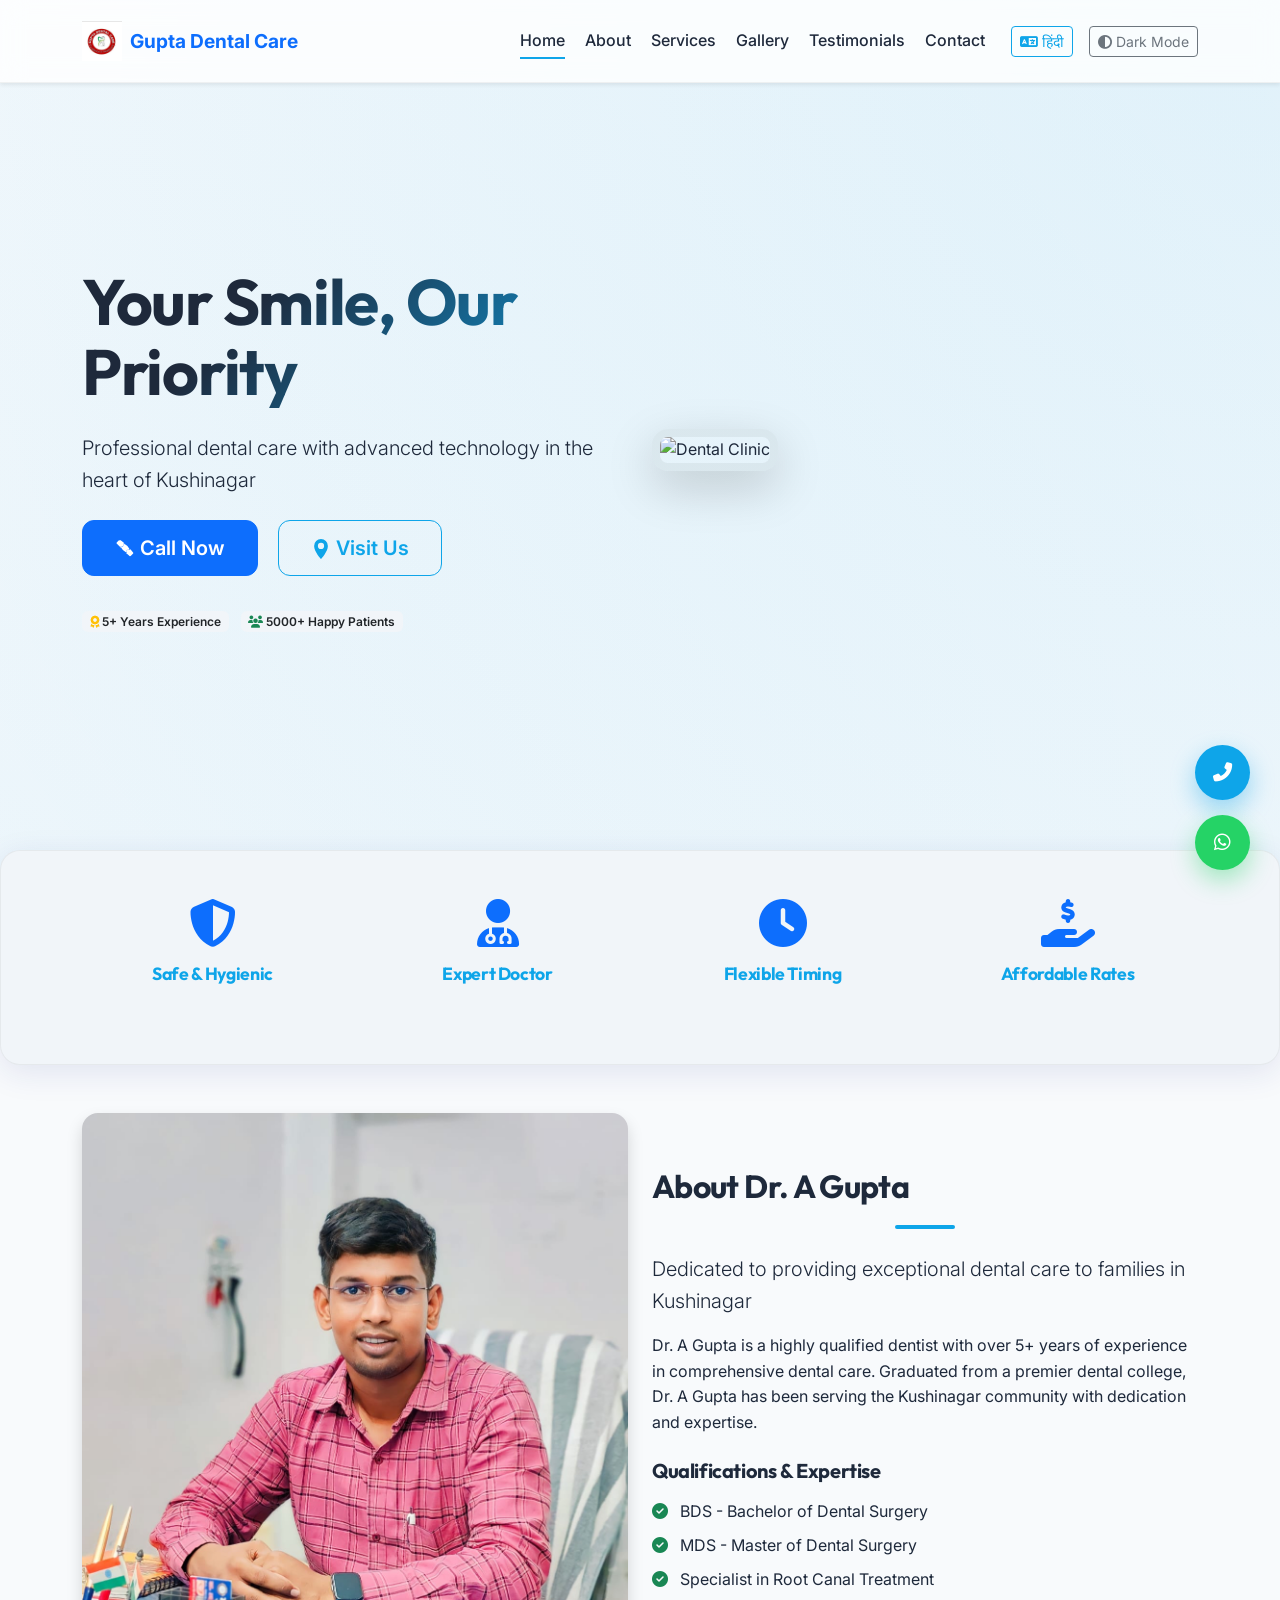
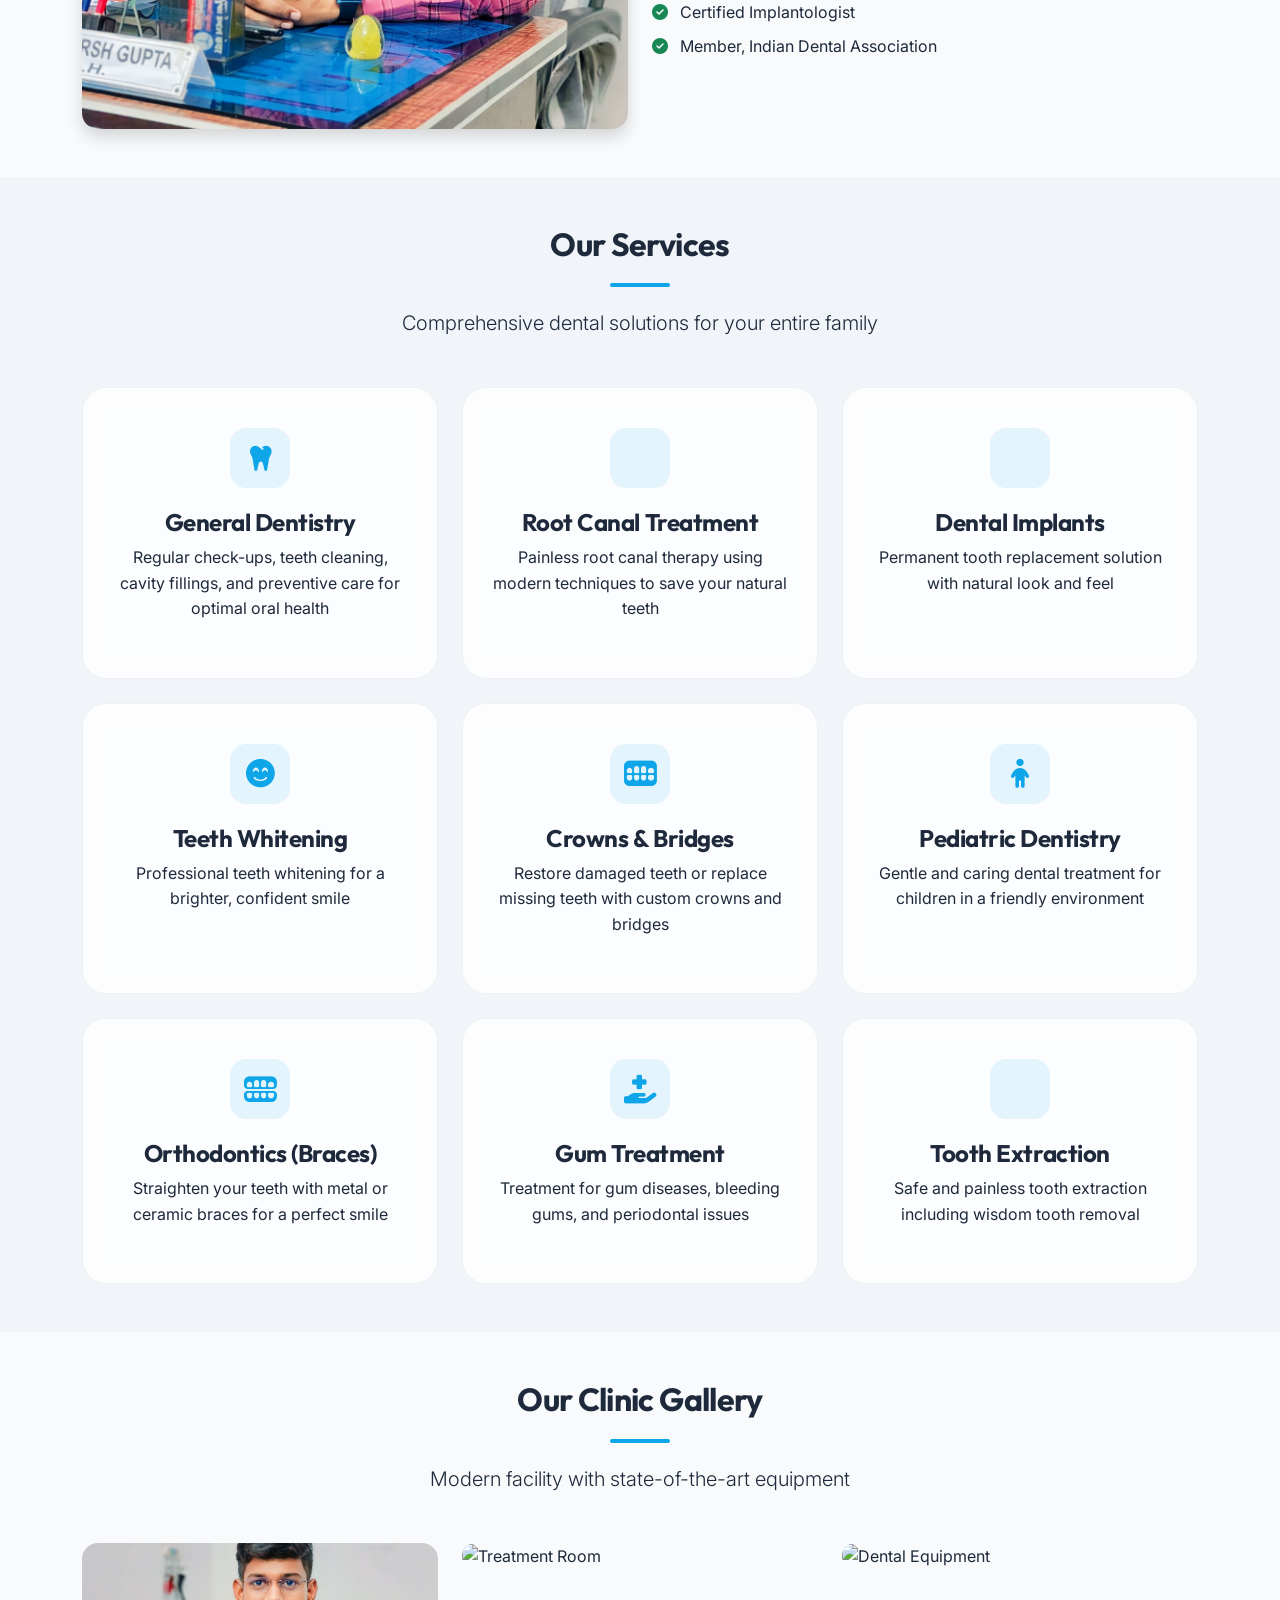
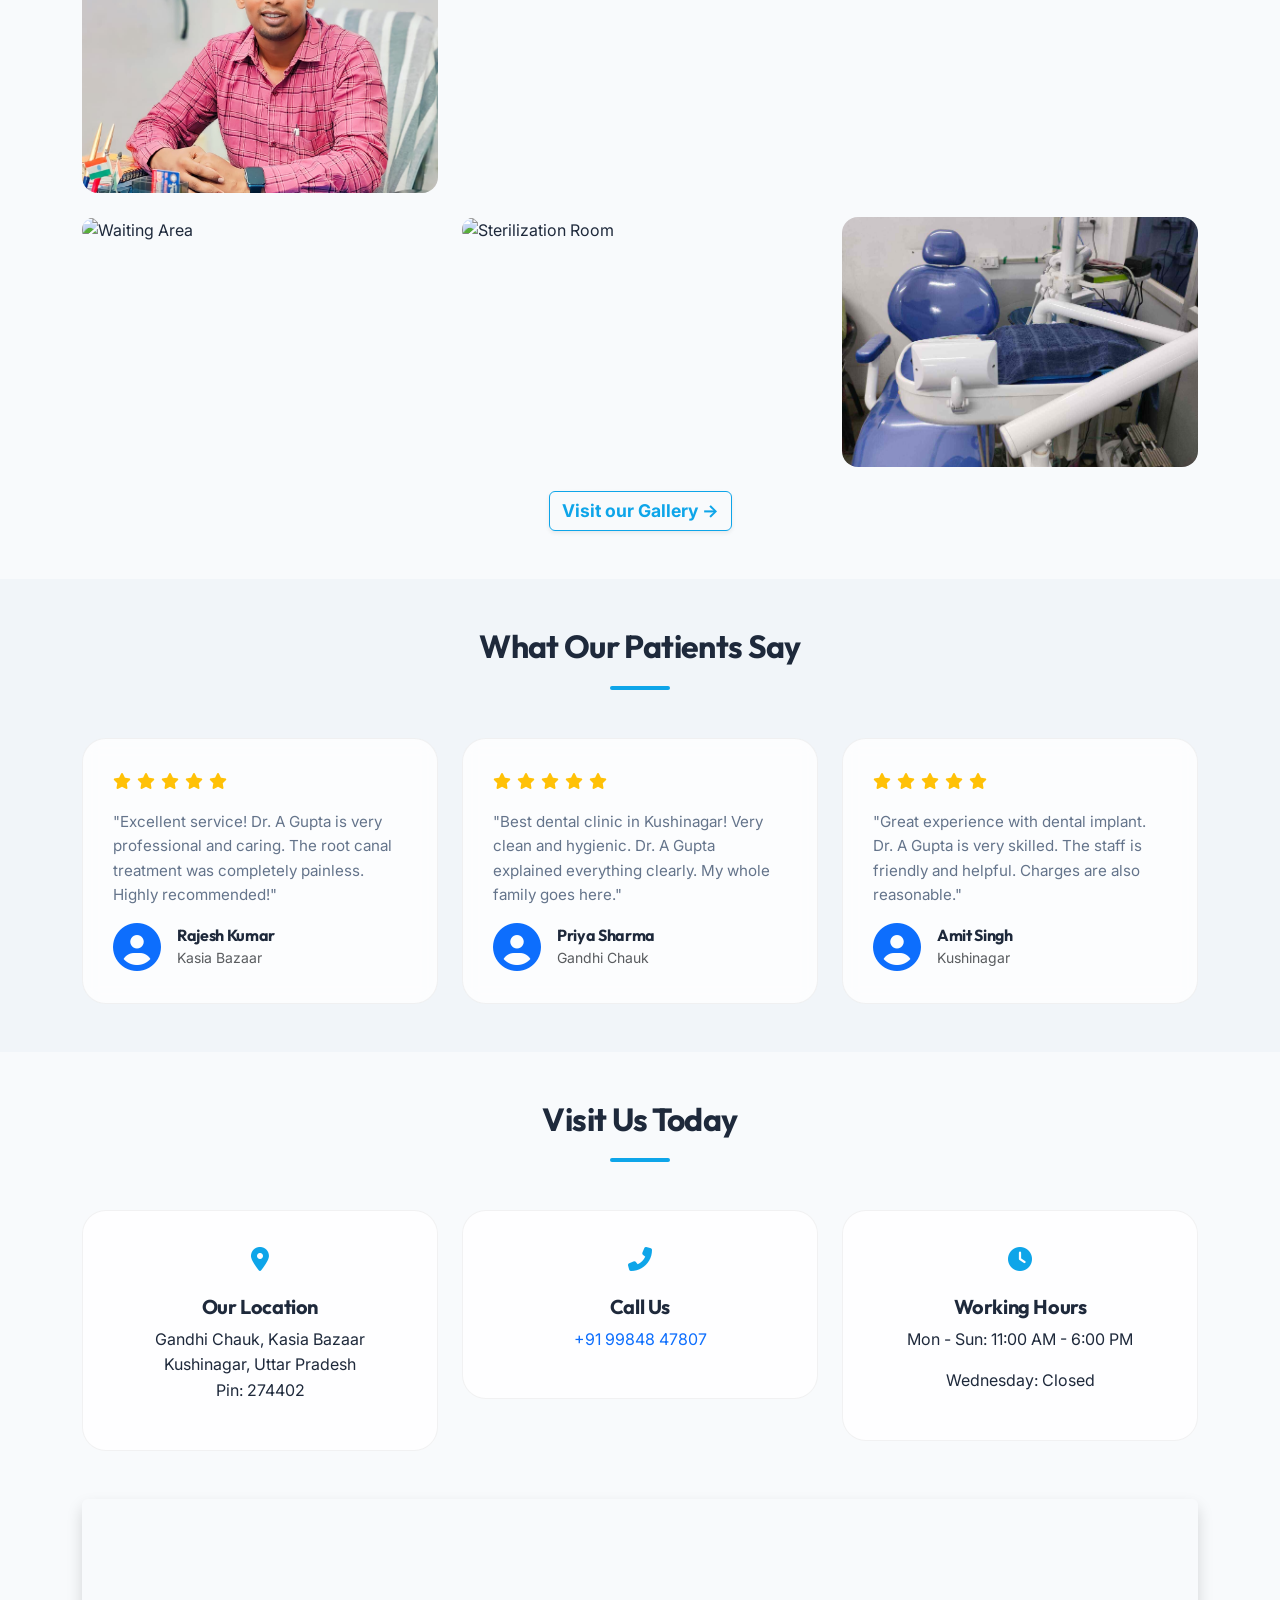
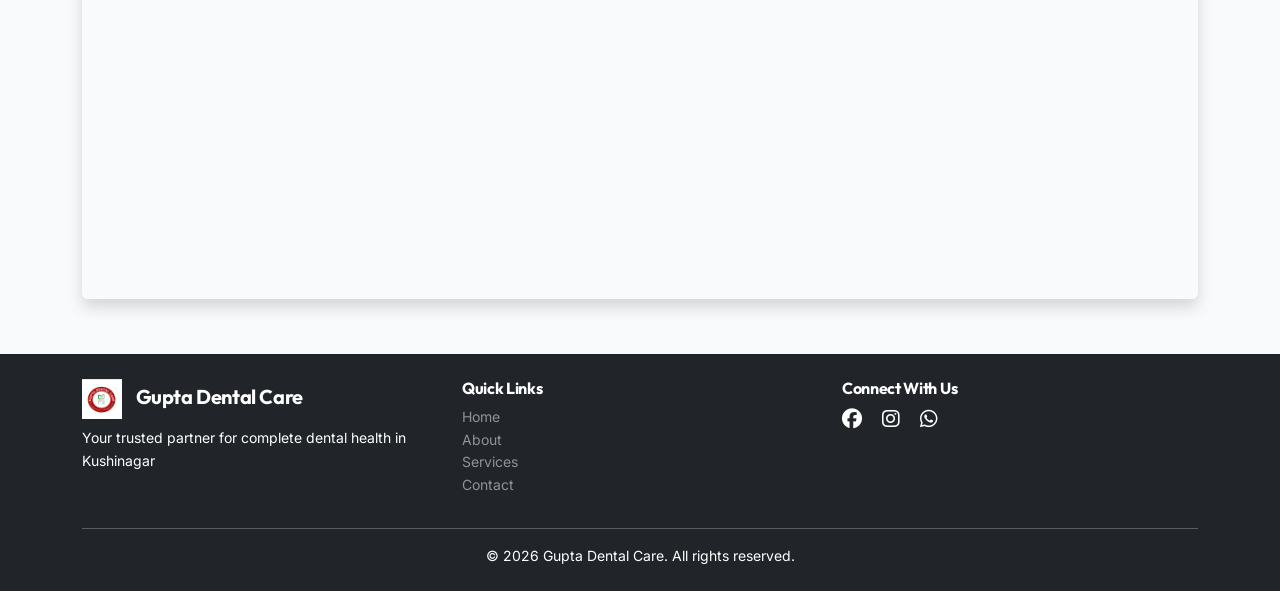
==== commit 223437f8: "Add files via upload" ====
--- a/index.html
+++ b/index.html
@@ -29,9 +29,9 @@
     <!-- Navigation -->
     <nav class="navbar navbar-expand-lg navbar-light bg-white fixed-top shadow-sm">
         <div class="container">
-            <a class="navbar-brand" href="#home">
-                <img src="1.1.1.1.jpg" alt="Gupta Dental Care" style="height: 50px; width: auto; ">
-                <span class="ms-2 fw-bold text-primary">Gupta Dental Care</span>
+            <a class="navbar-brand d-flex align-items-center" href="#home" style="max-width: 75%;">
+                <img src="logo.jpg" alt="Gupta Dental Care" style="height: 40px; width: auto; object-fit: contain;">
+                <span class="ms-2 fw-bold text-primary text-truncate" style="font-size: 1.2rem;">Gupta Dental Care</span>
             </a>
             <button class="navbar-toggler" type="button" data-bs-toggle="collapse" data-bs-target="#navbarNav"
                 aria-label="Toggle navigation">
@@ -581,7 +581,7 @@
         <div class="container">
             <div class="row">
                 <div class="col-md-4 mb-3 mb-md-0">
-                    <h5><img src="logo.png" alt="Gupta Dental Care"
+                    <h5><img src="logo.jpg" alt="Gupta Dental Care"
                             style="height: 40px; width: auto; margin-right: 10px; vertical-align: middle;"> Gupta Dental
                         Care</h5>
                     <p class="small" data-en="Your trusted partner for complete dental health in Kushinagar"
@@ -605,12 +605,12 @@
                 <div class="col-md-4">
                     <h6 data-en="Connect With Us" data-hi="हमसे जुड़ें">Connect With Us</h6>
                     <div class="social-links">
-                        <a href="https://www.facebook.com/people/Gupta-Dental-Care/100083342202190/" target="_blank" rel="noopener" class="text-white me-3"
-                            title="Facebook"><i class="fab fa-facebook fa-lg" aria-hidden="true"></i><span
-                                class="visually-hidden">Facebook</span></a>
-                        <a href="https://www.instagram.com/guptadentalcare/" target="_blank" rel="noopener" class="text-white me-3"
-                            title="Instagram"><i class="fab fa-instagram fa-lg" aria-hidden="true"></i><span
-                                class="visually-hidden">Instagram</span></a>
+                        <a href="https://www.facebook.com/people/Gupta-Dental-Care/100083342202190/" target="_blank"
+                            rel="noopener" class="text-white me-3" title="Facebook"><i class="fab fa-facebook fa-lg"
+                                aria-hidden="true"></i><span class="visually-hidden">Facebook</span></a>
+                        <a href="https://www.instagram.com/guptadentalcare/" target="_blank" rel="noopener"
+                            class="text-white me-3" title="Instagram"><i class="fab fa-instagram fa-lg"
+                                aria-hidden="true"></i><span class="visually-hidden">Instagram</span></a>
                         <a href="https://wa.me/919984847807?text=Hello%20Dr.%20A%20Gupta,%20I%20would%20like%20to%20book%20an%20appointment"
                             target="_blank" rel="noopener" class="text-white" title="WhatsApp"><i
                                 class="fab fa-whatsapp fa-lg" aria-hidden="true"></i><span
